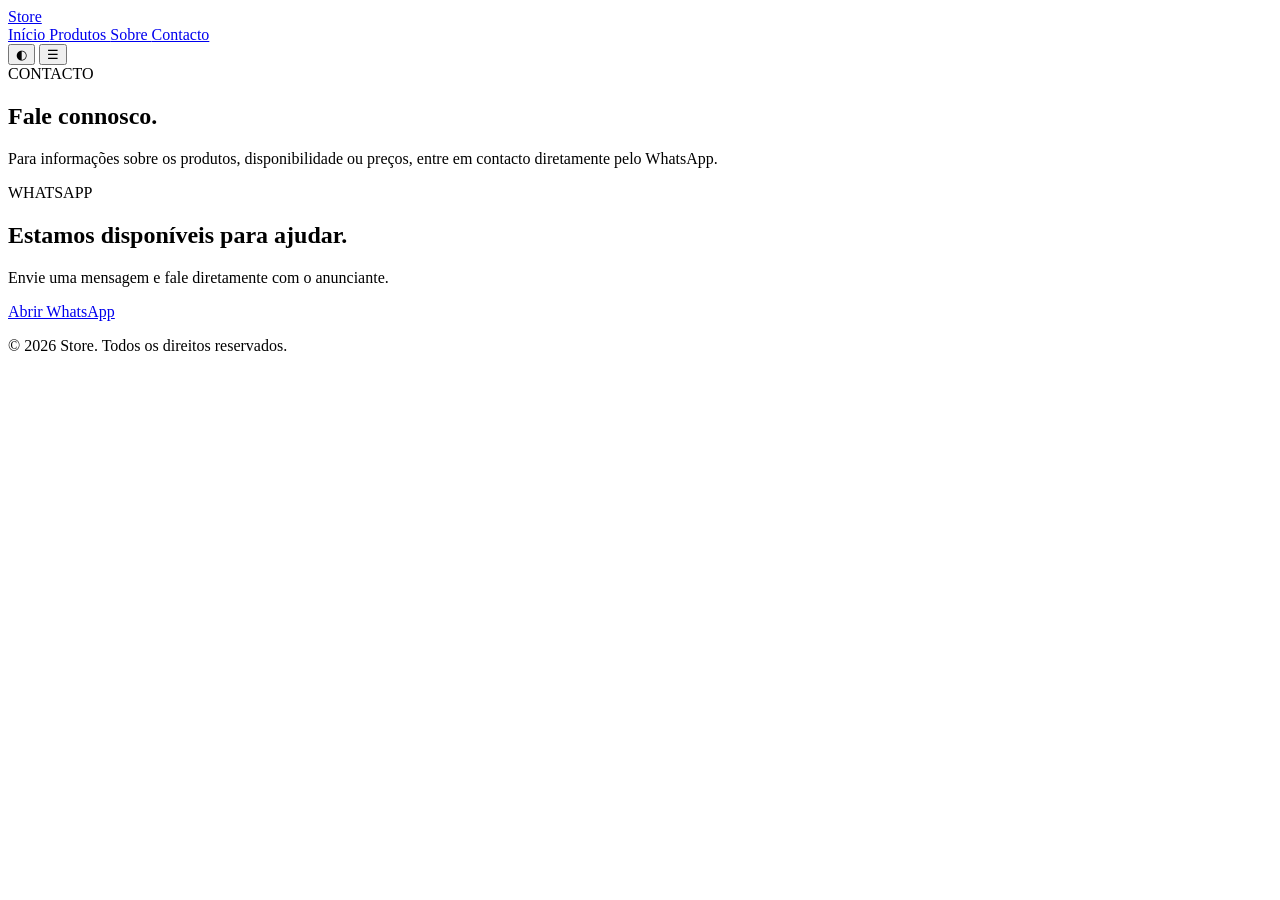
==== contacto.html @ 01ea64c1 "Novas fuicionalidades Adicionando produtos, funcionalidade Js" ====
<!DOCTYPE html>
<html lang="pt-MZ">

<head>
    <meta charset="UTF-8">
    <meta name="viewport" content="width=device-width, initial-scale=1.0">

    <meta
        name="description"
        content="Entre em contacto com a Store pelo WhatsApp."
    >

    <title>Contacto | Store</title>

    <link rel="stylesheet" href="css/style.css">
</head>

<body>

    <header class="header">

        <div class="container header-container">

            <a href="index.html" class="logo">
                Store
            </a>

            <nav class="desktop-nav">

                <a href="index.html" class="nav-link">
                    Início
                </a>

                <a href="produtos.html" class="nav-link">
                    Produtos
                </a>

                <a href="sobre.html" class="nav-link">
                    Sobre
                </a>

                <a
                    href="contacto.html"
                    class="nav-link active"
                >
                    Contacto
                </a>

            </nav>

            <div class="header-actions">

                <button
                    class="theme-toggle"
                    id="theme-toggle"
                    type="button"
                    aria-label="Alterar tema"
                >
                    ◐
                </button>

                <button
                    class="menu-toggle"
                    id="menu-toggle"
                    type="button"
                    aria-label="Abrir menu"
                    aria-expanded="false"
                >
                    ☰
                </button>

            </div>

        </div>


        <nav
            class="mobile-menu"
            id="mobile-menu"
            hidden
        >

            <a href="index.html" class="mobile-nav-link">
                Início
            </a>

            <a href="produtos.html" class="mobile-nav-link">
                Produtos
            </a>

            <a href="sobre.html" class="mobile-nav-link">
                Sobre
            </a>

            <a
                href="contacto.html"
                class="mobile-nav-link active"
            >
                Contacto
            </a>

        </nav>

    </header>


    <main>

        <section class="catalog-header">

            <div class="container">

                <span class="section-label">
                    CONTACTO
                </span>

                <h1>
                    Fale connosco.
                </h1>

                <p>
                    Para informações sobre os produtos,
                    disponibilidade ou preços, entre em
                    contacto diretamente pelo WhatsApp.
                </p>

            </div>

        </section>


        <section class="contact-cta">

            <div class="container contact-container">

                <div>

                    <span class="section-label">
                        WHATSAPP
                    </span>

                    <h2>
                        Estamos disponíveis para ajudar.
                    </h2>

                    <p>
                        Envie uma mensagem e fale diretamente
                        com o anunciante.
                    </p>

                </div>


                <a
                    href="https://wa.me/258877815890"
                    class="whatsapp-button whatsapp-large"
                    target="_blank"
                    rel="noopener noreferrer"
                >
                    Abrir WhatsApp
                </a>

            </div>

        </section>

    </main>


    <footer class="footer">

        <div class="container footer-bottom">

            <p>
                &copy; 2026 Store. Todos os direitos reservados.
            </p>

        </div>

    </footer>


    <script
        type="module"
        src="js/app.js"
    ></script>

</body>

</html>
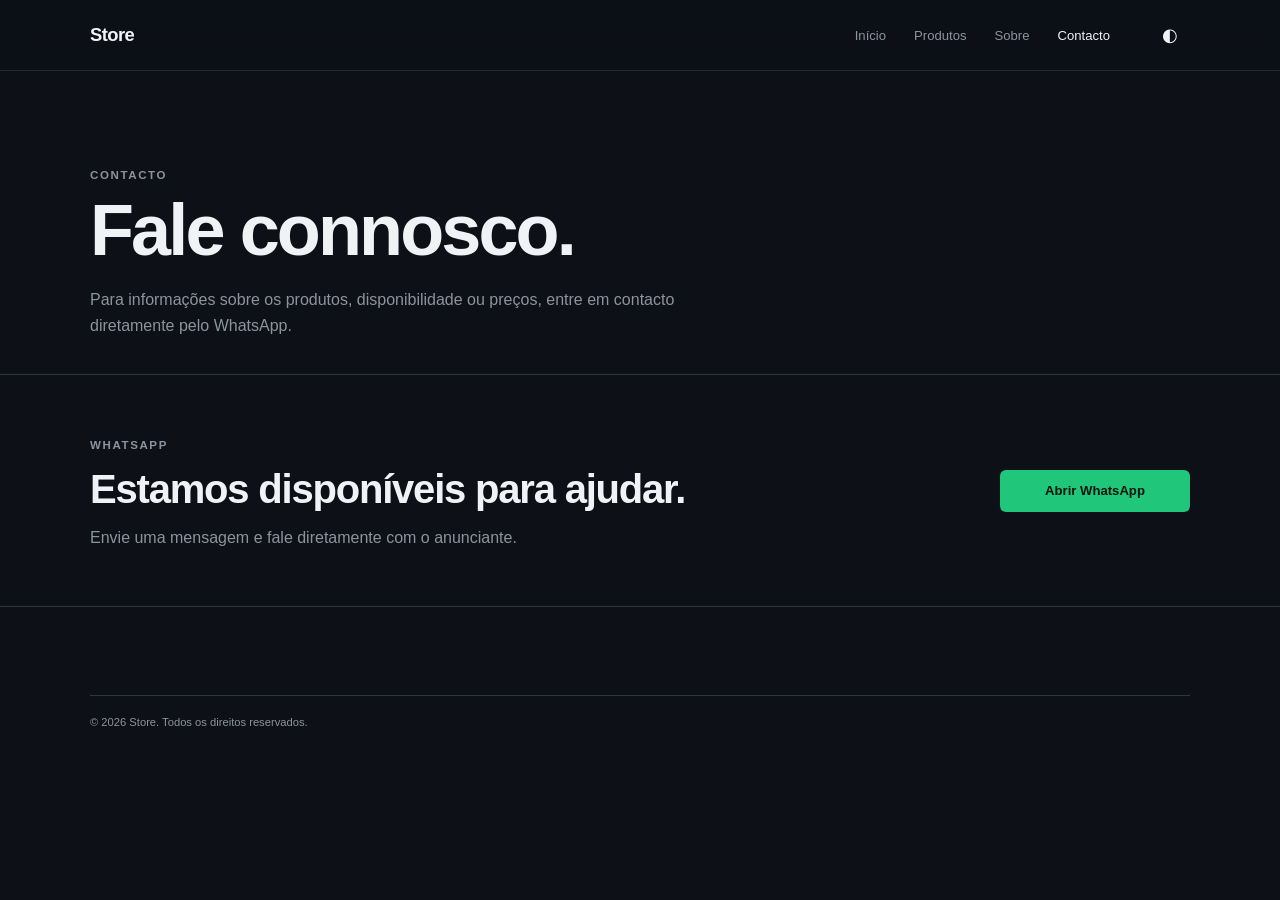
==== commit f7fdfdf9: "Adicionando novos produtos" ====
--- a/contacto.html
+++ b/contacto.html
@@ -12,7 +12,7 @@
 
     <title>Contacto | Store</title>
 
-    <link rel="stylesheet" href="css/style.css">
+    <link rel="stylesheet" href="Estilos/style.css">
 </head>
 
 <body>
--- a/Estilos/style.css
+++ b/Estilos/style.css
@@ -0,0 +1,1053 @@
+:root {
+    --color-bg: #0d1117;
+    --color-surface: #161b22;
+    --color-surface-hover: #1c2430;
+    --color-border: #30363d;
+    --color-text: #f0f3f6;
+    --color-text-muted: #8b949e;
+    --color-primary: #3b82f6;
+    --color-whatsapp: #20c77a;
+
+    --font-family: Arial, Helvetica, sans-serif;
+    --container-width: 1100px;
+
+    --radius-sm: 6px;
+    --radius-md: 10px;
+    --radius-lg: 14px;
+
+    --transition: 0.2s ease;
+}
+
+/* Reset */
+
+* {
+    margin: 0;
+    padding: 0;
+    box-sizing: border-box;
+}
+
+html {
+    scroll-behavior: smooth;
+}
+
+body {
+    min-width: 320px;
+    background: var(--color-bg);
+    color: var(--color-text);
+    font-family: var(--font-family);
+    line-height: 1.6;
+}
+
+img {
+    display: block;
+    width: 100%;
+}
+
+a {
+    color: inherit;
+    text-decoration: none;
+}
+
+button,
+input,
+select {
+    font: inherit;
+}
+
+button {
+    cursor: pointer;
+}
+
+/* Estrutura */
+
+.container {
+    width: min(100% - 32px, var(--container-width));
+    margin-inline: auto;
+}
+
+section {
+    padding: 64px 0;
+}
+
+/* Tipografia */
+
+h1,
+h2,
+h3 {
+    line-height: 1.2;
+}
+
+h1 {
+    font-size: clamp(2.2rem, 8vw, 4.5rem);
+    letter-spacing: -0.04em;
+}
+
+h2 {
+    margin-top: 8px;
+    font-size: clamp(1.7rem, 5vw, 2.5rem);
+    letter-spacing: -0.03em;
+}
+
+h3 {
+    font-size: 1rem;
+}
+
+p {
+    color: var(--color-text-muted);
+}
+
+.section-label {
+    display: inline-block;
+    color: var(--color-text-muted);
+    font-size: 0.72rem;
+    font-weight: 700;
+    letter-spacing: 0.14em;
+}
+
+/* Header */
+
+.header {
+    position: sticky;
+    top: 0;
+    z-index: 1000;
+    background: rgba(13, 17, 23, 0.92);
+    border-bottom: 1px solid rgba(48, 54, 61, 0.7);
+    backdrop-filter: blur(12px);
+}
+
+.header-container {
+    min-height: 64px;
+    display: flex;
+    align-items: center;
+    justify-content: space-between;
+    gap: 20px;
+}
+
+.logo {
+    font-size: 1.15rem;
+    font-weight: 700;
+    letter-spacing: -0.03em;
+}
+
+.desktop-nav {
+    display: none;
+}
+
+.header-actions {
+    display: flex;
+    align-items: center;
+    gap: 8px;
+}
+
+.theme-toggle,
+.menu-toggle {
+    width: 40px;
+    height: 40px;
+    display: grid;
+    place-items: center;
+    border: 0;
+    border-radius: var(--radius-sm);
+    background: transparent;
+    color: var(--color-text);
+    font-size: 1.1rem;
+    transition: background var(--transition);
+}
+
+.theme-toggle:hover,
+.menu-toggle:hover {
+    background: var(--color-surface);
+}
+
+.mobile-menu {
+    padding: 8px 16px 16px;
+    border-top: 1px solid var(--color-border);
+    background: var(--color-bg);
+}
+
+.mobile-nav-link {
+    display: block;
+    padding: 12px 0;
+    color: var(--color-text-muted);
+    font-size: 0.95rem;
+    transition: color var(--transition);
+}
+
+.mobile-nav-link:hover,
+.mobile-nav-link.active {
+    color: var(--color-text);
+}
+
+/* Hero */
+
+.hero {
+    padding: 88px 0 72px;
+}
+
+.hero-container {
+    display: flex;
+    align-items: center;
+}
+
+.hero-content {
+    max-width: 720px;
+}
+
+.hero h1 {
+    max-width: 700px;
+    margin-top: 14px;
+}
+
+.hero p {
+    max-width: 600px;
+    margin-top: 20px;
+    font-size: 1rem;
+}
+
+.hero-actions {
+    display: flex;
+    flex-direction: column;
+    gap: 10px;
+    margin-top: 30px;
+}
+
+/* Botões */
+
+.button {
+    min-height: 46px;
+    display: inline-flex;
+    align-items: center;
+    justify-content: center;
+    padding: 0 20px;
+    border-radius: var(--radius-sm);
+    font-size: 0.9rem;
+    font-weight: 600;
+    transition:
+        background var(--transition),
+        border-color var(--transition),
+        transform var(--transition);
+}
+
+.button:hover {
+    transform: translateY(-1px);
+}
+
+.button-primary {
+    background: var(--color-text);
+    color: var(--color-bg);
+}
+
+.button-primary:hover {
+    background: #ffffff;
+}
+
+.button-secondary {
+    border: 1px solid var(--color-border);
+    background: transparent;
+    color: var(--color-text);
+}
+
+.button-secondary:hover {
+    background: var(--color-surface);
+}
+
+/* Pesquisa */
+
+.quick-search {
+    padding-top: 0;
+    padding-bottom: 40px;
+}
+
+.search-box label {
+    display: block;
+    margin-bottom: 8px;
+    color: var(--color-text-muted);
+    font-size: 0.8rem;
+}
+
+.search-input-wrapper {
+    position: relative;
+}
+
+.search-icon {
+    position: absolute;
+    top: 50%;
+    left: 16px;
+    transform: translateY(-50%);
+    color: var(--color-text-muted);
+    font-size: 1.2rem;
+    pointer-events: none;
+}
+
+.search-input-wrapper input {
+    width: 100%;
+    height: 52px;
+    padding: 0 16px 0 44px;
+    border: 1px solid var(--color-border);
+    border-radius: var(--radius-md);
+    outline: none;
+    background: var(--color-surface);
+    color: var(--color-text);
+    transition:
+        border-color var(--transition),
+        background var(--transition);
+}
+
+.search-input-wrapper input::placeholder {
+    color: var(--color-text-muted);
+}
+
+.search-input-wrapper input:focus {
+    border-color: var(--color-primary);
+    background: var(--color-surface-hover);
+}
+
+/* Cabeçalho de seção */
+
+.section-header {
+    display: flex;
+    flex-direction: column;
+    gap: 16px;
+    margin-bottom: 28px;
+}
+
+.section-link,
+.text-link {
+    color: var(--color-text);
+    font-size: 0.85rem;
+    font-weight: 600;
+}
+
+.section-link:hover,
+.text-link:hover {
+    text-decoration: underline;
+}
+
+/* Produtos */
+
+.products-grid {
+    display: grid;
+    grid-template-columns: 1fr;
+    gap: 16px;
+}
+
+.product-card {
+    overflow: hidden;
+    border: 1px solid var(--color-border);
+    border-radius: var(--radius-md);
+    background: var(--color-surface);
+    transition:
+        transform var(--transition),
+        border-color var(--transition),
+        background var(--transition);
+}
+
+.product-card:hover {
+    transform: translateY(-3px);
+    border-color: #46515d;
+    background: var(--color-surface-hover);
+}
+
+.product-image {
+    position: relative;
+    aspect-ratio: 1 / 1;
+    overflow: hidden;
+    background: #11161d;
+}
+
+.product-image img {
+    width: 100%;
+    height: 100%;
+    object-fit: cover;
+    transition: transform 0.3s ease;
+}
+
+.product-card:hover .product-image img {
+    transform: scale(1.03);
+}
+
+/* Favoritos */
+
+.favorite-button {
+    position: absolute;
+    top: 12px;
+    right: 12px;
+
+    width: 38px;
+    height: 38px;
+
+    display: grid;
+    place-items: center;
+
+    border: 1px solid rgba(255, 255, 255, 0.12);
+    border-radius: 50%;
+
+    background: rgba(13, 17, 23, 0.82);
+    color: var(--color-text);
+
+    font-size: 1.15rem;
+
+    backdrop-filter: blur(8px);
+
+    transition:
+        background var(--transition),
+        transform var(--transition);
+}
+
+.favorite-button:hover {
+    background: var(--color-surface-hover);
+    transform: scale(1.05);
+}
+
+/* Conteúdo do produto */
+
+.product-content {
+    padding: 18px;
+}
+
+.product-category {
+    color: var(--color-text-muted);
+    font-size: 0.7rem;
+    font-weight: 700;
+    letter-spacing: 0.08em;
+    text-transform: uppercase;
+}
+
+.product-name {
+    margin-top: 8px;
+    font-size: 1.05rem;
+}
+
+.product-description {
+    min-height: 48px;
+    margin-top: 8px;
+    font-size: 0.85rem;
+    line-height: 1.5;
+}
+
+.product-price {
+    display: block;
+    margin-top: 14px;
+    color: var(--color-text);
+    font-size: 1rem;
+    font-weight: 700;
+}
+
+/* Ações do produto */
+
+.product-actions {
+    display: grid;
+    grid-template-columns: 1fr;
+    gap: 8px;
+    margin-top: 18px;
+}
+
+.product-button,
+.whatsapp-button {
+    min-height: 42px;
+
+    display: inline-flex;
+    align-items: center;
+    justify-content: center;
+
+    padding: 0 14px;
+
+    border-radius: var(--radius-sm);
+
+    font-size: 0.82rem;
+    font-weight: 700;
+
+    transition:
+        transform var(--transition),
+        background var(--transition);
+}
+
+.product-button {
+    border: 1px solid var(--color-border);
+    background: transparent;
+    color: var(--color-text);
+}
+
+.product-button:hover {
+    background: var(--color-bg);
+}
+
+.whatsapp-button {
+    border: 0;
+    background: var(--color-whatsapp);
+    color: #06150d;
+}
+
+.whatsapp-button:hover {
+    transform: translateY(-1px);
+    background: #28d885;
+}
+
+.whatsapp-large {
+    min-width: 190px;
+}
+
+/* Categorias */
+
+.categories {
+    border-top: 1px solid var(--color-border);
+    border-bottom: 1px solid var(--color-border);
+}
+
+.categories-grid {
+    display: grid;
+    grid-template-columns: repeat(2, 1fr);
+    gap: 10px;
+}
+
+.category-card {
+    min-height: 150px;
+
+    display: flex;
+    flex-direction: column;
+    justify-content: space-between;
+
+    padding: 18px;
+
+    border: 1px solid var(--color-border);
+    border-radius: var(--radius-md);
+
+    background: var(--color-surface);
+
+    transition:
+        transform var(--transition),
+        background var(--transition);
+}
+
+.category-card:hover {
+    transform: translateY(-2px);
+    background: var(--color-surface-hover);
+}
+
+.category-icon {
+    width: 36px;
+    height: 36px;
+
+    display: grid;
+    place-items: center;
+
+    border-radius: var(--radius-sm);
+    background: var(--color-bg);
+    color: var(--color-text);
+
+    font-size: 1rem;
+}
+
+.category-card h3 {
+    margin-top: 18px;
+}
+
+.category-card p {
+    margin-top: 5px;
+    font-size: 0.75rem;
+    line-height: 1.45;
+}
+
+/* Sobre */
+
+.about-preview {
+    background: var(--color-bg);
+}
+
+.about-container {
+    display: grid;
+    gap: 40px;
+}
+
+.about-content {
+    max-width: 650px;
+}
+
+.about-content h2 {
+    max-width: 600px;
+}
+
+.about-content p {
+    margin-top: 18px;
+    font-size: 0.95rem;
+}
+
+.text-link {
+    display: inline-block;
+    margin-top: 20px;
+}
+
+.about-stats {
+    display: grid;
+    grid-template-columns: repeat(3, 1fr);
+    gap: 8px;
+}
+
+.stat-card {
+    padding: 18px 12px;
+    border-radius: var(--radius-md);
+    background: var(--color-surface);
+    text-align: center;
+}
+
+.stat-card strong {
+    display: block;
+    font-size: 1.35rem;
+}
+
+.stat-card span {
+    display: block;
+    margin-top: 4px;
+    color: var(--color-text-muted);
+    font-size: 0.7rem;
+}
+
+/* Contacto */
+
+.contact-cta {
+    padding: 56px 0;
+    border-top: 1px solid var(--color-border);
+}
+
+.contact-container {
+    display: flex;
+    flex-direction: column;
+    gap: 24px;
+}
+
+.contact-container h2 {
+    max-width: 600px;
+}
+
+.contact-container p {
+    max-width: 550px;
+    margin-top: 12px;
+}
+
+/* Footer */
+
+.footer {
+    padding-top: 48px;
+    border-top: 1px solid var(--color-border);
+}
+
+.footer-container {
+    display: flex;
+    flex-direction: column;
+    gap: 40px;
+}
+
+.footer-brand {
+    max-width: 300px;
+}
+
+.footer-brand p {
+    margin-top: 10px;
+    font-size: 0.8rem;
+}
+
+.footer-links {
+    display: grid;
+    grid-template-columns: repeat(2, 1fr);
+    gap: 30px;
+}
+
+.footer-links h3 {
+    margin-bottom: 12px;
+    color: var(--color-text);
+    font-size: 0.8rem;
+}
+
+.footer-links a {
+    display: block;
+    margin-bottom: 8px;
+    color: var(--color-text-muted);
+    font-size: 0.78rem;
+    transition: color var(--transition);
+}
+
+.footer-links a:hover {
+    color: var(--color-text);
+}
+
+.footer-bottom {
+    margin-top: 40px;
+    padding: 18px 0;
+    border-top: 1px solid var(--color-border);
+}
+
+.footer-bottom p {
+    font-size: 0.7rem;
+}
+
+/* Catálogo */
+
+.catalog-header {
+    padding-top: 64px;
+    padding-bottom: 36px;
+}
+
+.catalog-header h1 {
+    max-width: 700px;
+}
+
+.catalog-header p {
+    max-width: 600px;
+    margin-top: 14px;
+}
+
+/* Ferramentas do catálogo */
+
+.catalog-tools {
+    display: grid;
+    gap: 12px;
+    margin-bottom: 24px;
+}
+
+.filter-box label,
+.sort-box label {
+    display: block;
+    margin-bottom: 7px;
+    color: var(--color-text-muted);
+    font-size: 0.78rem;
+}
+
+.filter-box select,
+.sort-box select {
+    width: 100%;
+    height: 46px;
+
+    padding: 0 12px;
+
+    border: 1px solid var(--color-border);
+    border-radius: var(--radius-sm);
+
+    outline: none;
+
+    background: var(--color-surface);
+    color: var(--color-text);
+
+    cursor: pointer;
+}
+
+.filter-box select:focus,
+.sort-box select:focus {
+    border-color: var(--color-primary);
+}
+
+/* Informações do catálogo */
+
+.catalog-info {
+    display: flex;
+    align-items: center;
+    justify-content: space-between;
+
+    gap: 16px;
+    margin-bottom: 18px;
+}
+
+.catalog-info p {
+    font-size: 0.8rem;
+}
+
+#product-count {
+    color: var(--color-text);
+    font-weight: 700;
+}
+
+#favorites-toggle {
+    min-height: 38px;
+
+    padding: 0 12px;
+
+    border: 1px solid var(--color-border);
+    border-radius: var(--radius-sm);
+
+    background: transparent;
+    color: var(--color-text);
+
+    font-size: 0.75rem;
+
+    transition: background var(--transition);
+}
+
+#favorites-toggle:hover {
+    background: var(--color-surface);
+}
+
+/* Estado vazio */
+
+.empty-state {
+    padding: 60px 20px;
+
+    border: 1px solid var(--color-border);
+    border-radius: var(--radius-md);
+
+    text-align: center;
+}
+
+.empty-state h2 {
+    font-size: 1.3rem;
+}
+
+.empty-state p {
+    max-width: 400px;
+    margin: 10px auto 0;
+    font-size: 0.85rem;
+}
+
+#clear-filters {
+    margin-top: 20px;
+    min-height: 42px;
+    padding: 0 16px;
+
+    border: 1px solid var(--color-border);
+    border-radius: var(--radius-sm);
+
+    background: var(--color-surface);
+    color: var(--color-text);
+
+    transition: background var(--transition);
+}
+
+#clear-filters:hover {
+    background: var(--color-surface-hover);
+}
+
+/* Produtos recentes */
+
+.recent-products {
+    border-top: 1px solid var(--color-border);
+}
+
+/* Página de produto */
+
+.product-detail {
+    padding: 64px 0;
+}
+
+.product-detail-container {
+    display: grid;
+    gap: 40px;
+}
+
+.product-detail-image {
+    overflow: hidden;
+    border-radius: var(--radius-md);
+    background: var(--color-surface);
+}
+
+.product-detail-image img {
+    aspect-ratio: 1 / 1;
+    object-fit: cover;
+}
+
+.product-detail-content {
+    max-width: 600px;
+}
+
+.product-detail-category {
+    color: var(--color-text-muted);
+    font-size: 0.72rem;
+    font-weight: 700;
+    letter-spacing: 0.1em;
+    text-transform: uppercase;
+}
+
+.product-detail-content h1 {
+    margin-top: 10px;
+    font-size: clamp(2rem, 7vw, 3.5rem);
+}
+
+.product-detail-description {
+    margin-top: 20px;
+    font-size: 0.95rem;
+}
+
+.product-detail-price {
+    display: block;
+    margin-top: 24px;
+    color: var(--color-text);
+    font-size: 1.3rem;
+    font-weight: 700;
+}
+
+.product-detail-actions {
+    display: flex;
+    flex-wrap: wrap;
+    gap: 10px;
+    margin-top: 28px;
+}
+
+.product-not-found {
+    padding: 100px 0;
+    text-align: center;
+}
+
+/* Tema claro */
+
+[data-theme="light"] {
+    --color-bg: #ffffff;
+    --color-surface: #f6f7f9;
+    --color-surface-hover: #eef0f3;
+    --color-border: #d9dde3;
+    --color-text: #111827;
+    --color-text-muted: #68707d;
+    --color-primary: #2563eb;
+    --color-whatsapp: #20c77a;
+}
+
+[data-theme="light"] .header {
+    background: rgba(255, 255, 255, 0.92);
+}
+
+[data-theme="light"] .product-image {
+    background: #eef0f3;
+}
+
+[data-theme="light"] .favorite-button {
+    background: rgba(255, 255, 255, 0.88);
+    border-color: rgba(0, 0, 0, 0.08);
+}
+
+[data-theme="light"] .button-primary {
+    background: var(--color-text);
+    color: var(--color-bg);
+}
+
+/* Tablet */
+
+@media (min-width: 600px) {
+    section {
+        padding: 80px 0;
+    }
+
+    .hero {
+        padding: 110px 0 90px;
+    }
+
+    .hero-actions {
+        flex-direction: row;
+    }
+
+    .hero-actions .button {
+        min-width: 170px;
+    }
+
+    .products-grid {
+        grid-template-columns: repeat(2, 1fr);
+    }
+
+    .catalog-tools {
+        grid-template-columns: 2fr 1fr 1fr;
+        align-items: end;
+    }
+
+    .product-actions {
+        grid-template-columns: 1fr 1fr;
+    }
+
+    .contact-container {
+        flex-direction: row;
+        align-items: center;
+        justify-content: space-between;
+    }
+
+    .footer-container {
+        flex-direction: row;
+        justify-content: space-between;
+    }
+
+    .product-detail-container {
+        grid-template-columns: 1fr 1fr;
+        align-items: center;
+    }
+}
+
+/* Desktop */
+
+@media (min-width: 900px) {
+    .container {
+        width: min(100% - 48px, var(--container-width));
+    }
+
+    .header-container {
+        min-height: 70px;
+    }
+
+    .desktop-nav {
+        display: flex;
+        align-items: center;
+        gap: 28px;
+        margin-left: auto;
+    }
+
+    .nav-link {
+        color: var(--color-text-muted);
+        font-size: 0.82rem;
+        transition: color var(--transition);
+    }
+
+    .nav-link:hover,
+    .nav-link.active {
+        color: var(--color-text);
+    }
+
+    .header-actions {
+        margin-left: 20px;
+    }
+
+    .menu-toggle,
+    .mobile-menu {
+        display: none;
+    }
+
+    .hero {
+        min-height: 620px;
+        display: flex;
+        align-items: center;
+    }
+
+    .hero h1 {
+        font-size: clamp(3.5rem, 6vw, 5rem);
+    }
+
+    .section-header {
+        flex-direction: row;
+        align-items: end;
+        justify-content: space-between;
+    }
+
+    .products-grid {
+        grid-template-columns: repeat(4, 1fr);
+    }
+
+    .categories-grid {
+        grid-template-columns: repeat(4, 1fr);
+    }
+
+    .category-card {
+        min-height: 190px;
+    }
+
+    .about-container {
+        grid-template-columns: 1.5fr 1fr;
+        align-items: center;
+        gap: 80px;
+    }
+
+    .about-stats {
+        gap: 12px;
+    }
+
+    .stat-card {
+        padding: 24px 12px;
+    }
+
+    .catalog-header {
+        padding-top: 90px;
+    }
+
+    .product-detail {
+        padding: 100px 0;
+    }
+}
